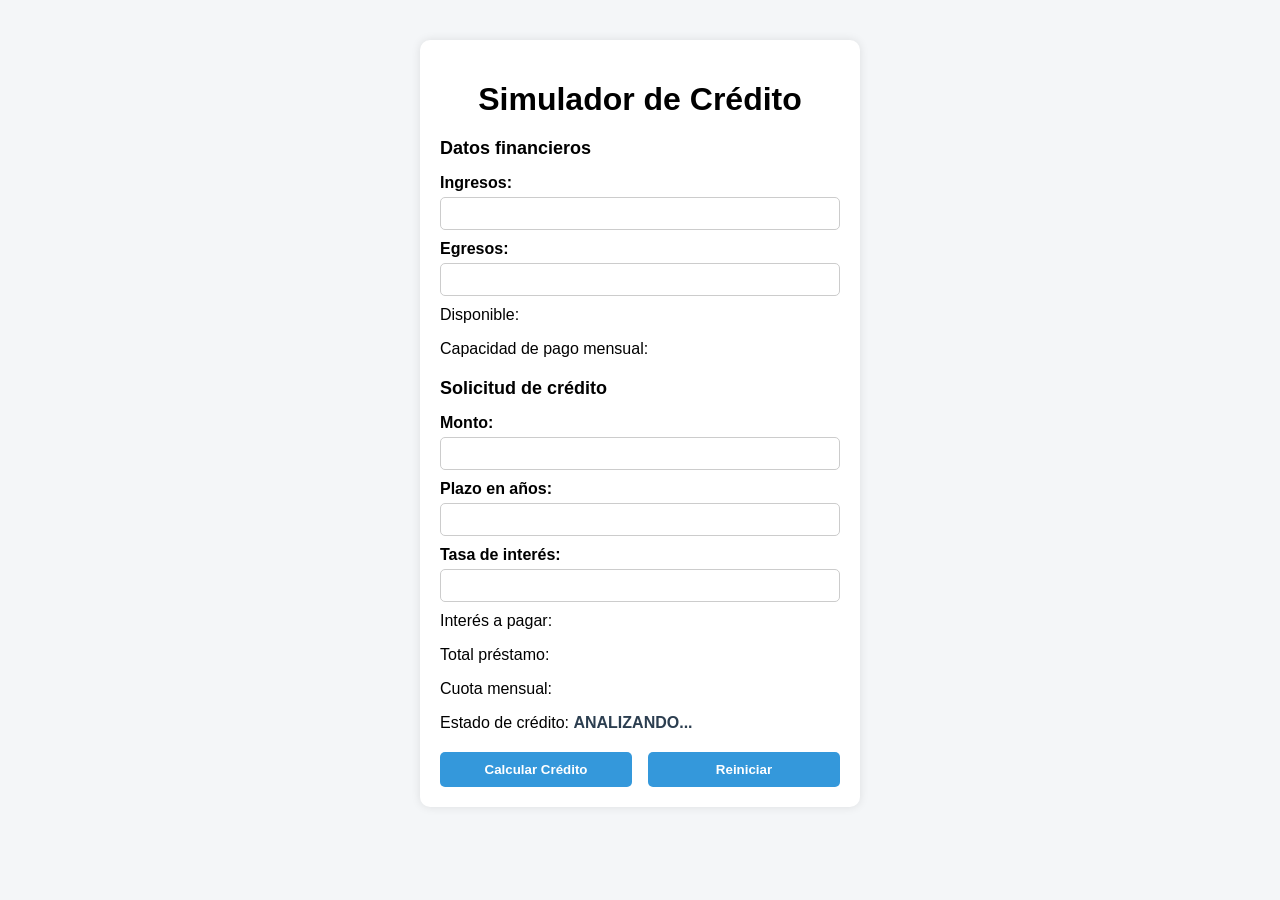
==== simulador.html @ ea5fbdaf "generacion de el repositorio" ====
<!DOCTYPE html>
<html lang="es">
<head>
    <meta charset="UTF-8">
    <meta name="viewport" content="width=device-width, initial-scale=1.0">
    <title>Simulador de Crédito</title>
    <link rel="stylesheet" href="simulador.css">
</head>
<body>

    <div class="container">
        <h1>Simulador de Crédito</h1>

        <h2>Datos financieros</h2>
        <label for="txtIngresos">Ingresos:</label>
        <input type="text" id="txtIngresos">

        <label for="txtEgresos">Egresos:</label>
        <input type="text" id="txtEgresos">

        <p>Disponible: <span id="spnDisponible"></span></p>
        <p>Capacidad de pago mensual: <span id="spnCapacidadPago"></span></p>

        <h2>Solicitud de crédito</h2>
        <label for="txtMonto">Monto:</label>
        <input type="text" id="txtMonto">

        <label for="txtPlazo">Plazo en años:</label>
        <input type="text" id="txtPlazo">

        <label for="txtTasaInteres">Tasa de interés:</label>
        <input type="text" id="txtTasaInteres">

        <p>Interés a pagar: <span id="spnInteresPagar"></span></p>
        <p>Total préstamo: <span id="spnTotalPrestamo"></span></p>
        <p>Cuota mensual: <span id="spnCuotaMensual"></span></p>
        <p>Estado de crédito: <span id="spnEstadoCredito">ANALIZANDO...</span></p>

        <div class="buttons">
            <button id="btnCalcularCredito">Calcular Crédito</button>
            <button id="btnReiniciar">Reiniciar</button>
        </div>
    </div>

</body>
</html>
---- simulador.css ----
body {
    font-family: Arial, sans-serif;
    background-color: #f4f6f8;
    margin: 0;
    padding: 0;
}

.container {
    width: 400px;
    margin: 40px auto;
    padding: 20px;
    background-color: white;
    border-radius: 10px;
    box-shadow: 0 0 10px rgba(0,0,0,0.1);
}

h1 {
    text-align: center;
    margin-bottom: 20px;
}

h2 {
    margin-top: 20px;
    font-size: 18px;
}

label {
    display: block;
    margin-top: 10px;
    font-weight: bold;
}

input {
    width: 100%;
    padding: 8px;
    margin-top: 5px;
    border-radius: 5px;
    border: 1px solid #ccc;
    box-sizing: border-box;
}

p {
    margin-top: 10px;
}

span {
    font-weight: bold;
    color: #2c3e50;
}

.buttons {
    margin-top: 20px;
    display: flex;
    justify-content: space-between;
}

button {
    width: 48%;
    padding: 10px;
    border: none;
    border-radius: 5px;
    background-color: #3498db;
    color: white;
    font-weight: bold;
    cursor: pointer;
}

button:hover {
    background-color: #2980b9;
}
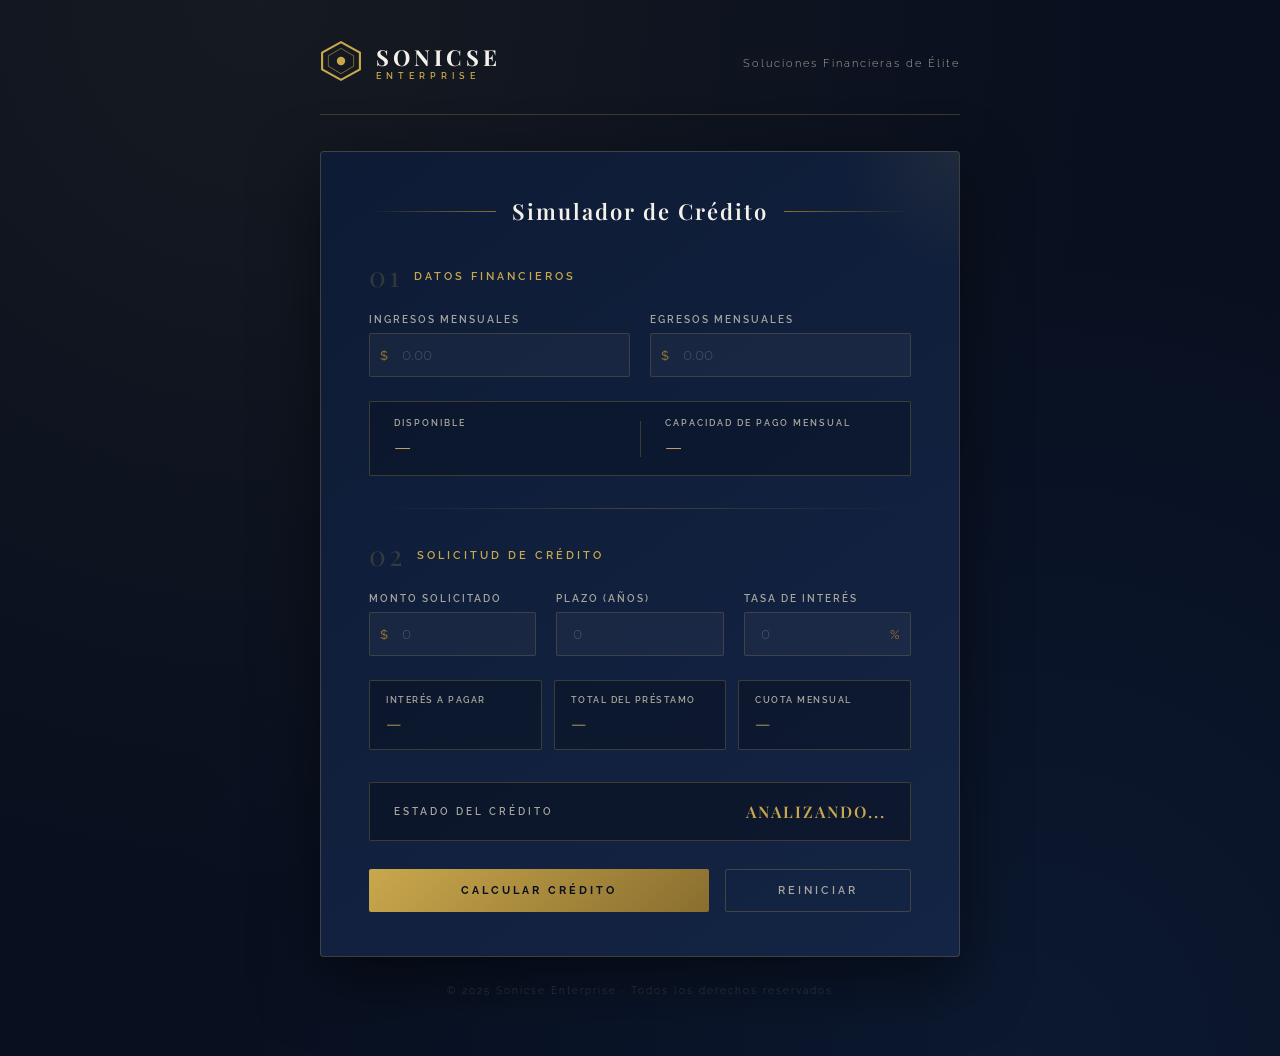
==== commit afed6f30: "mejora de la interfaz usando la IA" ====
--- a/simulador.html
+++ b/simulador.html
@@ -3,44 +3,148 @@
 <head>
     <meta charset="UTF-8">
     <meta name="viewport" content="width=device-width, initial-scale=1.0">
-    <title>Simulador de Crédito</title>
+    <title>Simulador de Crédito | Sonicse Enterprise</title>
     <link rel="stylesheet" href="simulador.css">
+    <link href="https://fonts.googleapis.com/css2?family=Playfair+Display:wght@400;600;700&family=Raleway:wght@300;400;500;600&display=swap" rel="stylesheet">
 </head>
 <body>
-
-    <div class="container">
-        <h1>Simulador de Crédito</h1>
-
-        <h2>Datos financieros</h2>
-        <label for="txtIngresos">Ingresos:</label>
-        <input type="text" id="txtIngresos">
-
-        <label for="txtEgresos">Egresos:</label>
-        <input type="text" id="txtEgresos">
-
-        <p>Disponible: <span id="spnDisponible"></span></p>
-        <p>Capacidad de pago mensual: <span id="spnCapacidadPago"></span></p>
-
-        <h2>Solicitud de crédito</h2>
-        <label for="txtMonto">Monto:</label>
-        <input type="text" id="txtMonto">
-
-        <label for="txtPlazo">Plazo en años:</label>
-        <input type="text" id="txtPlazo">
-
-        <label for="txtTasaInteres">Tasa de interés:</label>
-        <input type="text" id="txtTasaInteres">
-
-        <p>Interés a pagar: <span id="spnInteresPagar"></span></p>
-        <p>Total préstamo: <span id="spnTotalPrestamo"></span></p>
-        <p>Cuota mensual: <span id="spnCuotaMensual"></span></p>
-        <p>Estado de crédito: <span id="spnEstadoCredito">ANALIZANDO...</span></p>
-
-        <div class="buttons">
-            <button id="btnCalcularCredito">Calcular Crédito</button>
-            <button id="btnReiniciar">Reiniciar</button>
-        </div>
+ 
+    <div class="page-wrapper">
+ 
+        <!-- HEADER -->
+        <header class="header">
+            <div class="logo-area">
+                <div class="logo-icon">
+                    <svg viewBox="0 0 40 40" fill="none" xmlns="http://www.w3.org/2000/svg">
+                        <polygon points="20,2 38,12 38,28 20,38 2,28 2,12" stroke="#C9A84C" stroke-width="2" fill="none"/>
+                        <polygon points="20,8 32,15 32,25 20,32 8,25 8,15" stroke="#C9A84C" stroke-width="1" fill="none" opacity="0.5"/>
+                        <circle cx="20" cy="20" r="4" fill="#C9A84C"/>
+                    </svg>
+                </div>
+                <div class="logo-text">
+                    <span class="logo-name">SONICSE</span>
+                    <span class="logo-sub">ENTERPRISE</span>
+                </div>
+            </div>
+            <div class="header-tagline">Soluciones Financieras de Élite</div>
+        </header>
+ 
+        <!-- CARD PRINCIPAL -->
+        <main class="card">
+ 
+            <div class="card-title-area">
+                <div class="title-line"></div>
+                <h1>Simulador de Crédito</h1>
+                <div class="title-line"></div>
+            </div>
+ 
+            <!-- SECCIÓN 1: DATOS FINANCIEROS -->
+            <section class="section">
+                <h2>
+                    <span class="section-number">01</span>
+                    Datos Financieros
+                </h2>
+ 
+                <div class="field-group">
+                    <div class="field">
+                        <label for="txtIngresos">Ingresos Mensuales</label>
+                        <div class="input-wrapper">
+                            <span class="input-prefix">$</span>
+                            <input type="text" id="txtIngresos" placeholder="0.00">
+                        </div>
+                    </div>
+                    <div class="field">
+                        <label for="txtEgresos">Egresos Mensuales</label>
+                        <div class="input-wrapper">
+                            <span class="input-prefix">$</span>
+                            <input type="text" id="txtEgresos" placeholder="0.00">
+                        </div>
+                    </div>
+                </div>
+ 
+                <div class="results-row">
+                    <div class="result-item">
+                        <span class="result-label">Disponible</span>
+                        <span class="result-value" id="spnDisponible">—</span>
+                    </div>
+                    <div class="result-divider"></div>
+                    <div class="result-item">
+                        <span class="result-label">Capacidad de Pago Mensual</span>
+                        <span class="result-value" id="spnCapacidadPago">—</span>
+                    </div>
+                </div>
+            </section>
+ 
+            <div class="section-separator"></div>
+ 
+            <!-- SECCIÓN 2: SOLICITUD DE CRÉDITO -->
+            <section class="section">
+                <h2>
+                    <span class="section-number">02</span>
+                    Solicitud de Crédito
+                </h2>
+ 
+                <div class="field-group three-col">
+                    <div class="field">
+                        <label for="txtMonto">Monto Solicitado</label>
+                        <div class="input-wrapper">
+                            <span class="input-prefix">$</span>
+                            <input type="text" id="txtMonto" placeholder="0">
+                        </div>
+                    </div>
+                    <div class="field">
+                        <label for="txtPlazo">Plazo (años)</label>
+                        <div class="input-wrapper">
+                            <input type="text" id="txtPlazo" placeholder="0" style="padding-left: 16px;">
+                        </div>
+                    </div>
+                    <div class="field">
+                        <label for="txtTasaInteres">Tasa de Interés</label>
+                        <div class="input-wrapper">
+                            <input type="text" id="txtTasaInteres" placeholder="0" style="padding-left: 16px;">
+                            <span class="input-suffix">%</span>
+                        </div>
+                    </div>
+                </div>
+ 
+                <div class="results-grid">
+                    <div class="result-card">
+                        <span class="result-card-label">Interés a Pagar</span>
+                        <span class="result-card-value" id="spnInteresPagar">—</span>
+                    </div>
+                    <div class="result-card">
+                        <span class="result-card-label">Total del Préstamo</span>
+                        <span class="result-card-value" id="spnTotalPrestamo">—</span>
+                    </div>
+                    <div class="result-card">
+                        <span class="result-card-label">Cuota Mensual</span>
+                        <span class="result-card-value" id="spnCuotaMensual">—</span>
+                    </div>
+                </div>
+            </section>
+ 
+            <!-- ESTADO DEL CRÉDITO -->
+            <div class="estado-wrapper">
+                <span class="estado-label">Estado del Crédito</span>
+                <span class="estado-value" id="spnEstadoCredito">ANALIZANDO...</span>
+            </div>
+ 
+            <!-- BOTONES -->
+            <div class="buttons">
+                <button class="btn-primary" onclick="calcular()">Calcular Crédito</button>
+                <button class="btn-secondary" onclick="reiniciar()">Reiniciar</button>
+            </div>
+ 
+        </main>
+ 
+        <footer class="footer">
+            © 2025 Sonicse Enterprise · Todos los derechos reservados
+        </footer>
+ 
     </div>
-
+ 
+    <script src="funciones.js"></script>
+    <script src="simulador.js"></script>
+ 
 </body>
 </html>
--- a/simulador.css
+++ b/simulador.css
@@ -1,70 +1,451 @@
-body {
-    font-family: Arial, sans-serif;
-    background-color: #f4f6f8;
+ :root {
+    --navy-dark:    #080F1E;
+    --navy-mid:     #0D1B35;
+    --navy-light:   #142444;
+    --gold:         #C9A84C;
+    --gold-light:   #E8C96A;
+    --gold-dim:     #8A6E2F;
+    --white:        #F4F1EA;
+    --white-dim:    #A8A89E;
+    --border:       rgba(201, 168, 76, 0.25);
+    --shadow:       0 24px 64px rgba(0, 0, 0, 0.5);
+}
+ 
+* {
     margin: 0;
     padding: 0;
-}
-
-.container {
-    width: 400px;
-    margin: 40px auto;
-    padding: 20px;
-    background-color: white;
-    border-radius: 10px;
-    box-shadow: 0 0 10px rgba(0,0,0,0.1);
-}
-
+    box-sizing: border-box;
+}
+ 
+body {
+    font-family: 'Raleway', sans-serif;
+    background-color: var(--navy-dark);
+    background-image:
+        radial-gradient(ellipse at 20% 0%, rgba(201,168,76,0.07) 0%, transparent 60%),
+        radial-gradient(ellipse at 80% 100%, rgba(13,27,53,0.8) 0%, transparent 60%);
+    min-height: 100vh;
+    color: var(--white);
+}
+ 
+/* ---- PAGE WRAPPER ---- */
+.page-wrapper {
+    max-width: 680px;
+    margin: 0 auto;
+    padding: 40px 20px 60px;
+}
+ 
+/* ---- HEADER ---- */
+.header {
+    display: flex;
+    justify-content: space-between;
+    align-items: center;
+    padding-bottom: 28px;
+    border-bottom: 1px solid var(--border);
+    margin-bottom: 36px;
+}
+ 
+.logo-area {
+    display: flex;
+    align-items: center;
+    gap: 14px;
+}
+ 
+.logo-icon svg {
+    width: 42px;
+    height: 42px;
+}
+ 
+.logo-text {
+    display: flex;
+    flex-direction: column;
+    line-height: 1;
+}
+ 
+.logo-name {
+    font-family: 'Playfair Display', serif;
+    font-size: 22px;
+    font-weight: 700;
+    letter-spacing: 4px;
+    color: var(--white);
+}
+ 
+.logo-sub {
+    font-size: 9px;
+    font-weight: 600;
+    letter-spacing: 5px;
+    color: var(--gold);
+    margin-top: 4px;
+}
+ 
+.header-tagline {
+    font-size: 11px;
+    font-weight: 300;
+    letter-spacing: 2px;
+    color: var(--white-dim);
+    text-align: right;
+}
+ 
+/* ---- CARD ---- */
+.card {
+    background: linear-gradient(145deg, var(--navy-mid), var(--navy-light));
+    border: 1px solid var(--border);
+    border-radius: 4px;
+    padding: 44px 48px;
+    box-shadow: var(--shadow);
+    position: relative;
+    overflow: hidden;
+}
+ 
+/* Detalle decorativo esquina */
+.card::before {
+    content: '';
+    position: absolute;
+    top: 0;
+    right: 0;
+    width: 120px;
+    height: 120px;
+    background: radial-gradient(circle at top right, rgba(201,168,76,0.08), transparent 70%);
+    pointer-events: none;
+}
+ 
+/* ---- TÍTULO ---- */
+.card-title-area {
+    display: flex;
+    align-items: center;
+    gap: 16px;
+    margin-bottom: 36px;
+}
+ 
+.title-line {
+    flex: 1;
+    height: 1px;
+    background: linear-gradient(to right, transparent, var(--gold-dim));
+}
+ 
+.title-line:last-child {
+    background: linear-gradient(to left, transparent, var(--gold-dim));
+}
+ 
 h1 {
+    font-family: 'Playfair Display', serif;
+    font-size: 22px;
+    font-weight: 600;
+    letter-spacing: 2px;
+    color: var(--white);
+    white-space: nowrap;
     text-align: center;
-    margin-bottom: 20px;
-}
-
+}
+ 
+/* ---- SECCIONES ---- */
+.section {
+    margin-bottom: 0;
+}
+ 
 h2 {
-    margin-top: 20px;
+    font-family: 'Raleway', sans-serif;
+    font-size: 11px;
+    font-weight: 600;
+    letter-spacing: 3px;
+    text-transform: uppercase;
+    color: var(--gold);
+    display: flex;
+    align-items: center;
+    gap: 12px;
+    margin-bottom: 24px;
+}
+ 
+.section-number {
+    font-family: 'Playfair Display', serif;
+    font-size: 28px;
+    font-weight: 400;
+    color: rgba(201, 168, 76, 0.2);
+    line-height: 1;
+}
+ 
+.section-separator {
+    height: 1px;
+    background: linear-gradient(to right, transparent, var(--border), transparent);
+    margin: 32px 0;
+}
+ 
+/* ---- CAMPOS ---- */
+.field-group {
+    display: grid;
+    grid-template-columns: 1fr 1fr;
+    gap: 20px;
+    margin-bottom: 24px;
+}
+ 
+.field-group.three-col {
+    grid-template-columns: 1fr 1fr 1fr;
+}
+ 
+.field {
+    display: flex;
+    flex-direction: column;
+    gap: 8px;
+}
+ 
+label {
+    font-size: 10px;
+    font-weight: 600;
+    letter-spacing: 2px;
+    text-transform: uppercase;
+    color: var(--white-dim);
+}
+ 
+.input-wrapper {
+    display: flex;
+    align-items: center;
+    background: rgba(255,255,255,0.04);
+    border: 1px solid rgba(201, 168, 76, 0.2);
+    border-radius: 2px;
+    transition: border-color 0.2s;
+}
+ 
+.input-wrapper:focus-within {
+    border-color: var(--gold);
+    background: rgba(201, 168, 76, 0.05);
+}
+ 
+.input-prefix,
+.input-suffix {
+    font-size: 13px;
+    color: var(--gold-dim);
+    padding: 0 10px;
+    font-weight: 500;
+}
+ 
+input {
+    flex: 1;
+    background: transparent;
+    border: none;
+    outline: none;
+    padding: 12px 12px 12px 4px;
+    font-family: 'Raleway', sans-serif;
+    font-size: 15px;
+    font-weight: 500;
+    color: var(--white);
+    width: 100%;
+}
+ 
+input::placeholder {
+    color: rgba(255,255,255,0.2);
+    font-weight: 300;
+}
+ 
+/* ---- RESULTADOS FILA (disponible / capacidad) ---- */
+.results-row {
+    display: flex;
+    align-items: center;
+    background: rgba(0,0,0,0.2);
+    border: 1px solid var(--border);
+    border-radius: 2px;
+    padding: 16px 24px;
+    gap: 24px;
+}
+ 
+.result-item {
+    flex: 1;
+    display: flex;
+    flex-direction: column;
+    gap: 4px;
+}
+ 
+.result-label {
+    font-size: 9px;
+    letter-spacing: 2px;
+    text-transform: uppercase;
+    color: var(--white-dim);
+    font-weight: 600;
+}
+ 
+.result-value {
+    font-family: 'Playfair Display', serif;
+    font-size: 20px;
+    color: var(--gold-light);
+}
+ 
+.result-divider {
+    width: 1px;
+    height: 36px;
+    background: var(--border);
+}
+ 
+/* ---- RESULTADOS GRID (interés / total / cuota) ---- */
+.results-grid {
+    display: grid;
+    grid-template-columns: 1fr 1fr 1fr;
+    gap: 12px;
+    margin-top: 4px;
+}
+ 
+.result-card {
+    background: rgba(0,0,0,0.25);
+    border: 1px solid var(--border);
+    border-radius: 2px;
+    padding: 14px 16px;
+    display: flex;
+    flex-direction: column;
+    gap: 6px;
+}
+ 
+.result-card-label {
+    font-size: 9px;
+    letter-spacing: 1.5px;
+    text-transform: uppercase;
+    color: var(--white-dim);
+    font-weight: 600;
+}
+ 
+.result-card-value {
+    font-family: 'Playfair Display', serif;
     font-size: 18px;
-}
-
-label {
-    display: block;
-    margin-top: 10px;
-    font-weight: bold;
-}
-
-input {
-    width: 100%;
-    padding: 8px;
-    margin-top: 5px;
-    border-radius: 5px;
-    border: 1px solid #ccc;
-    box-sizing: border-box;
-}
-
-p {
-    margin-top: 10px;
-}
-
-span {
-    font-weight: bold;
-    color: #2c3e50;
-}
-
+    color: var(--gold-light);
+}
+ 
+/* ---- ESTADO ---- */
+.estado-wrapper {
+    display: flex;
+    justify-content: space-between;
+    align-items: center;
+    margin-top: 32px;
+    padding: 18px 24px;
+    border: 1px solid var(--border);
+    background: rgba(0,0,0,0.3);
+    border-radius: 2px;
+}
+ 
+.estado-label {
+    font-size: 10px;
+    letter-spacing: 3px;
+    text-transform: uppercase;
+    color: var(--white-dim);
+    font-weight: 600;
+}
+ 
+.estado-value {
+    font-family: 'Playfair Display', serif;
+    font-size: 16px;
+    letter-spacing: 2px;
+    color: var(--gold);
+    font-weight: 600;
+}
+ 
+/* ---- BOTONES ---- */
 .buttons {
-    margin-top: 20px;
-    display: flex;
-    justify-content: space-between;
-}
-
-button {
-    width: 48%;
-    padding: 10px;
+    display: flex;
+    gap: 16px;
+    margin-top: 28px;
+}
+ 
+.btn-primary {
+    flex: 2;
+    padding: 14px;
+    background: linear-gradient(135deg, var(--gold), var(--gold-dim));
     border: none;
-    border-radius: 5px;
-    background-color: #3498db;
-    color: white;
-    font-weight: bold;
+    border-radius: 2px;
+    color: var(--navy-dark);
+    font-family: 'Raleway', sans-serif;
+    font-size: 11px;
+    font-weight: 700;
+    letter-spacing: 3px;
+    text-transform: uppercase;
     cursor: pointer;
-}
-
-button:hover {
-    background-color: #2980b9;
+    transition: opacity 0.2s, transform 0.1s;
+}
+ 
+.btn-primary:hover {
+    opacity: 0.9;
+    transform: translateY(-1px);
+}
+ 
+.btn-primary:active {
+    transform: translateY(0);
+}
+ 
+.btn-secondary {
+    flex: 1;
+    padding: 14px;
+    background: transparent;
+    border: 1px solid var(--border);
+    border-radius: 2px;
+    color: var(--white-dim);
+    font-family: 'Raleway', sans-serif;
+    font-size: 11px;
+    font-weight: 600;
+    letter-spacing: 3px;
+    text-transform: uppercase;
+    cursor: pointer;
+    transition: border-color 0.2s, color 0.2s;
+}
+ 
+.btn-secondary:hover {
+    border-color: var(--gold-dim);
+    color: var(--white);
+}
+ 
+/* ---- FOOTER ---- */
+.footer {
+    text-align: center;
+    margin-top: 28px;
+    font-size: 10px;
+    letter-spacing: 2px;
+    color: rgba(255,255,255,0.2);
+    font-weight: 300;
+}
+ 
+/* ---- RESPONSIVE ---- */
+@media (max-width: 600px) {
+ 
+    .card {
+        padding: 28px 24px;
+    }
+ 
+    .header {
+        flex-direction: column;
+        align-items: flex-start;
+        gap: 12px;
+    }
+ 
+    .header-tagline {
+        text-align: left;
+    }
+ 
+    .field-group {
+        grid-template-columns: 1fr;
+    }
+ 
+    .field-group.three-col {
+        grid-template-columns: 1fr;
+    }
+ 
+    .results-row {
+        flex-direction: column;
+        gap: 16px;
+        align-items: flex-start;
+    }
+ 
+    .result-divider {
+        width: 100%;
+        height: 1px;
+    }
+ 
+    .results-grid {
+        grid-template-columns: 1fr;
+    }
+ 
+    .buttons {
+        flex-direction: column;
+    }
+ 
+    .btn-primary,
+    .btn-secondary {
+        flex: none;
+        width: 100%;
+    }
+ 
+    h1 {
+        font-size: 18px;
+    }
 }
